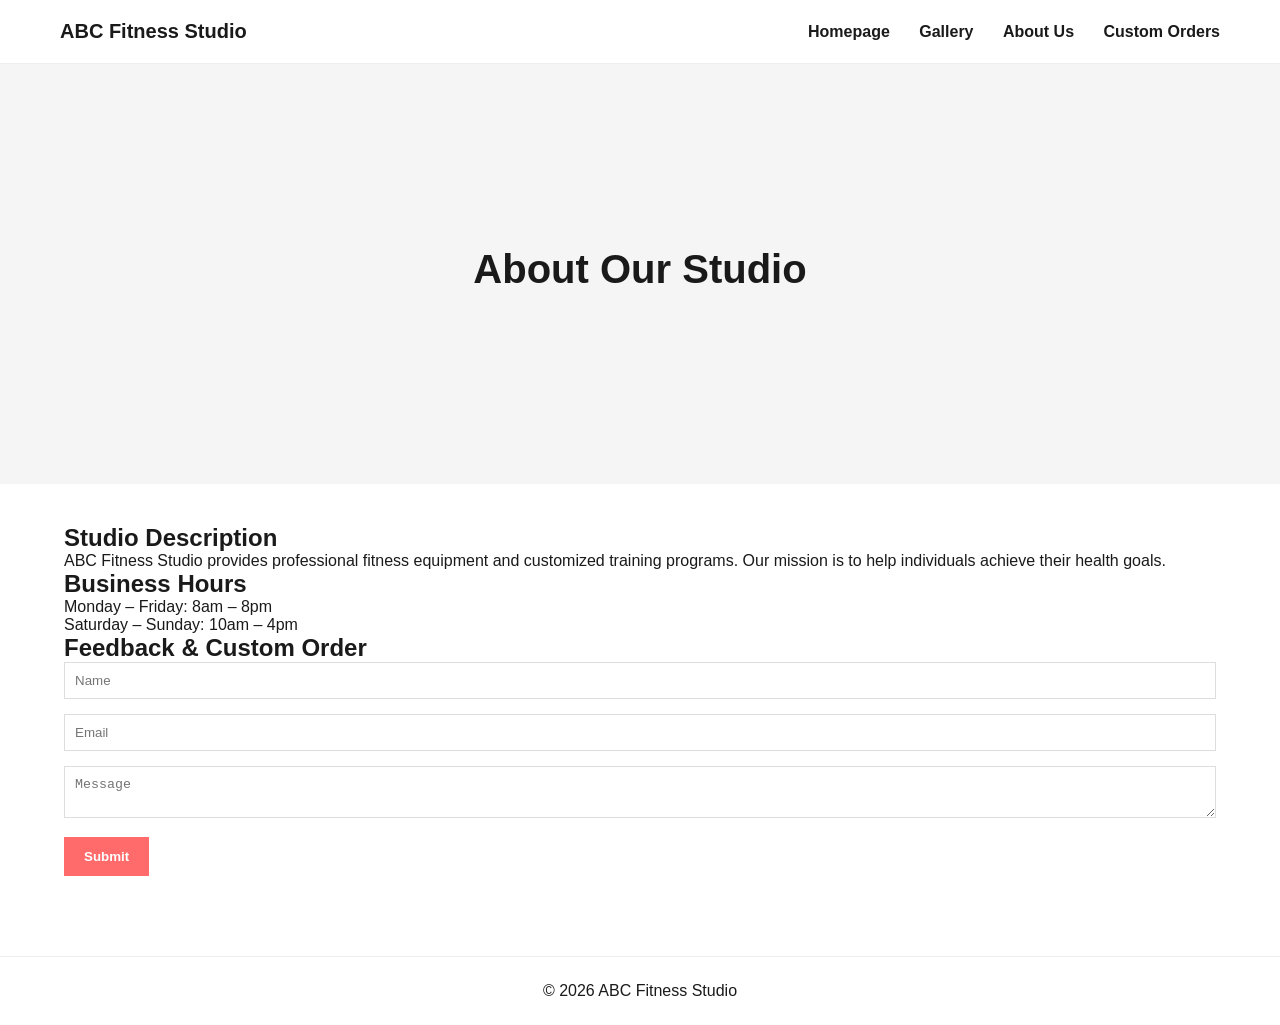
==== about.html @ b843b68e "created all pages" ====
<!doctype html>
<html>
  <head>
    <title>About Us</title>
    <link rel="stylesheet" href="style.css" />
    <script src="script.js"></script>
  </head>

  <body>
    <header>
      <div class="logo">ABC Fitness Studio</div>

      <nav>
        <a href="index.html">Homepage</a>
        <a href="gallery.html">Gallery</a>
        <a href="about.html">About Us</a>
        <a href="custom.html">Custom Orders</a>
      </nav>
    </header>

    <section class="hero">
      <h1>About Our Studio</h1>
    </section>

    <section class="container">
      <h2>Studio Description</h2>

      <p>
        ABC Fitness Studio provides professional fitness equipment and
        customized training programs. Our mission is to help individuals achieve
        their health goals.
      </p>

      <h2>Business Hours</h2>

      <p>Monday – Friday: 8am – 8pm</p>
      <p>Saturday – Sunday: 10am – 4pm</p>

      <h2>Feedback & Custom Order</h2>

      <form>
        <input id="name" type="text" placeholder="Name" />

        <input id="emailContact" type="email" placeholder="Email" />

        <textarea id="message" placeholder="Message"></textarea>

        <button type="button" class="btn" onclick="saveContact()">
          Submit
        </button>
      </form>
    </section>

    <footer>
      <p>© 2026 ABC Fitness Studio</p>
    </footer>
  </body>
</html>
---- style.css ----
* {
  margin: 0;
  padding: 0;
  box-sizing: border-box;
}

body {
  font-family: Arial, Calibri, sans-serif;
  background: #ffffff;
  color: #1a1a1a;
}

/* HEADER */

header {
  display: flex;
  justify-content: space-between;
  align-items: center;
  padding: 20px 60px;
  border-bottom: 1px solid #eee;
}

.logo {
  font-weight: bold;
  font-size: 20px;
}

nav a {
  margin-left: 25px;
  text-decoration: none;
  color: #1a1a1a;
  font-weight: bold;
}

nav a:hover {
  color: #ff6b6b;
}

/* HERO */

.hero {
  height: 420px;
  display: flex;
  align-items: center;
  justify-content: center;
  text-align: center;
  background: #f5f5f5;
}

.hero h1 {
  font-size: 40px;
  margin-bottom: 10px;
}

.hero p {
  margin-bottom: 20px;
}

/* BUTTON */

.btn {
  background: #ff6b6b;
  color: white;
  border: none;
  padding: 12px 20px;
  cursor: pointer;
  font-weight: bold;
}

/* CONTAINER */

.container {
  width: 90%;
  margin: auto;
  padding: 40px 0;
}

/* GRID */

.grid {
  display: grid;
  grid-template-columns: repeat(3, 1fr);
  gap: 25px;
}

/* CARD */

.card {
  border: 1px solid #eee;
  padding: 15px;
  text-align: center;
}

.card img {
  width: 100%;
}

/* PROMO */

.promo {
  border: 1px solid #eee;
  padding: 30px;
  margin: 40px 0;
  text-align: center;
}

/* NEWSLETTER */

.newsletter {
  background: #1a1a1a;
  color: white;
  text-align: center;
  padding: 40px;
}

.newsletter input {
  padding: 10px;
  width: 250px;
}

.newsletter button {
  background: #ff6b6b;
  color: white;
  border: none;
  padding: 10px 20px;
}

/* FORM */

form input,
textarea {
  width: 100%;
  padding: 10px;
  margin-bottom: 15px;
  border: 1px solid #ddd;
}

/* FOOTER */

footer {
  text-align: center;
  padding: 25px;
  border-top: 1px solid #eee;
  margin-top: 40px;
}

/* MOBILE */

@media (max-width: 768px) {
  .grid {
    grid-template-columns: 1fr;
  }

  header {
    flex-direction: column;
  }
}
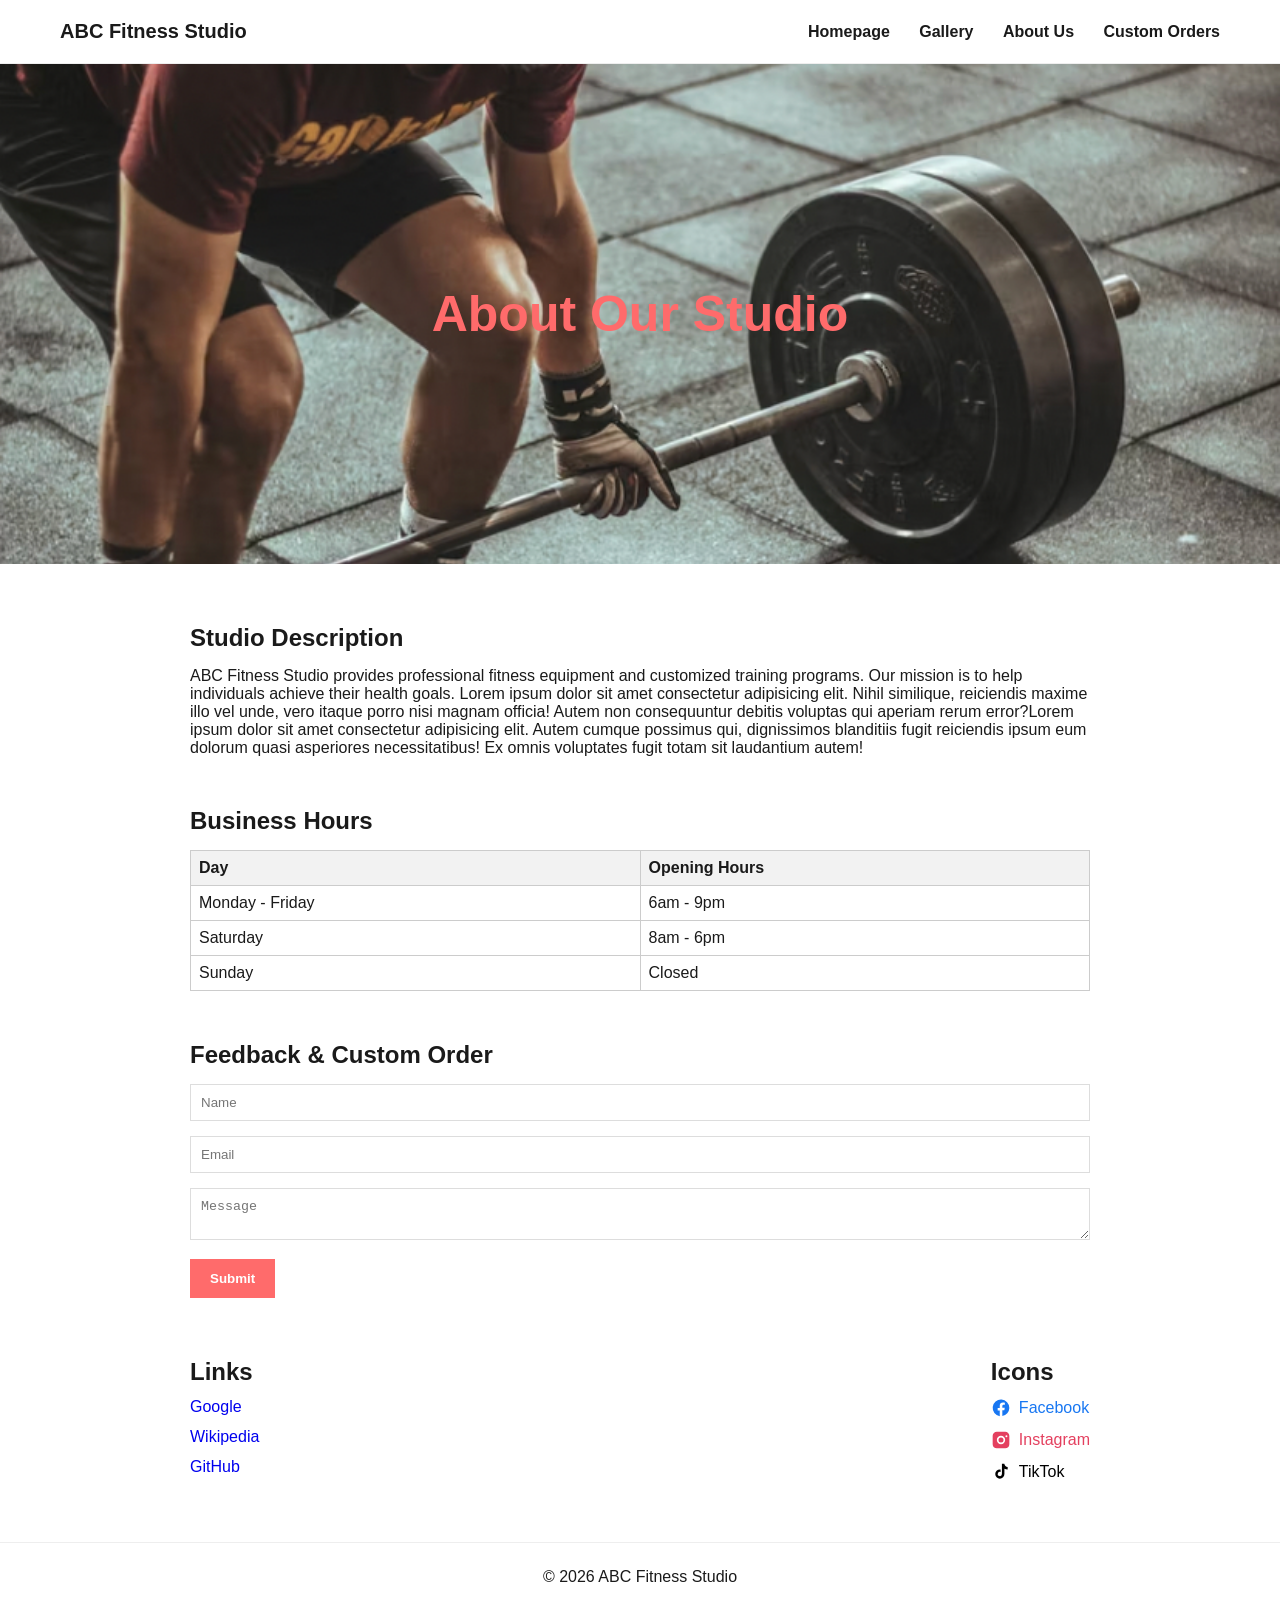
==== commit d88a3465: "updated styles and added images" ====
--- a/about.html
+++ b/about.html
@@ -18,32 +18,56 @@
       </nav>
     </header>
 
-    <section class="hero">
-      <h1>About Our Studio</h1>
+    <section class="hero2">
+      <h1 style="color: #ff6b6b; font-size: 50px">About Our Studio</h1>
     </section>
 
-    <section class="container">
-      <h2>Studio Description</h2>
+    <section class="container2">
+      <h2 class="about">Studio Description</h2>
 
-      <p>
+      <p class="Description">
         ABC Fitness Studio provides professional fitness equipment and
         customized training programs. Our mission is to help individuals achieve
-        their health goals.
+        their health goals. Lorem ipsum dolor sit amet consectetur adipisicing
+        elit. Nihil similique, reiciendis maxime illo vel unde, vero itaque
+        porro nisi magnam officia! Autem non consequuntur debitis voluptas qui
+        aperiam rerum error?Lorem ipsum dolor sit amet consectetur adipisicing
+        elit. Autem cumque possimus qui, dignissimos blanditiis fugit reiciendis
+        ipsum eum dolorum quasi asperiores necessitatibus! Ex omnis voluptates
+        fugit totam sit laudantium autem!
       </p>
 
-      <h2>Business Hours</h2>
+      <h2 class="about">Business Hours</h2>
+      <table border="1">
+        <tr>
+          <th>Day</th>
+          <th>Opening Hours</th>
+        </tr>
+        <tr>
+          <td>Monday - Friday</td>
+          <td>6am - 9pm</td>
+        </tr>
+        <tr>
+          <td>Saturday</td>
+          <td>8am - 6pm</td>
+        </tr>
+        <tr>
+          <td>Sunday</td>
+          <td>Closed</td>
+        </tr>
+      </table>
 
-      <p>Monday – Friday: 8am – 8pm</p>
-      <p>Saturday – Sunday: 10am – 4pm</p>
+      <!-- <p>Monday – Friday: 8am – 8pm</p>
+      <p>Saturday – Sunday: 10am – 4pm</p> -->
 
-      <h2>Feedback & Custom Order</h2>
+      <h2 class="about">Feedback & Custom Order</h2>
 
       <form>
-        <input id="name" type="text" placeholder="Name" />
+        <input id="name" type="text" placeholder="Name" required />
 
-        <input id="emailContact" type="email" placeholder="Email" />
+        <input id="emailContact" type="email" placeholder="Email" required />
 
-        <textarea id="message" placeholder="Message"></textarea>
+        <textarea id="message" placeholder="Message" required></textarea>
 
         <button type="button" class="btn" onclick="saveContact()">
           Submit
@@ -51,6 +75,49 @@
       </form>
     </section>
 
+    <section class="container2">
+      <div class="parentdiv">
+        <div class="firstchild">
+          <h2>Links</h2>
+
+          <a href="https://www.google.com">Google</a>
+          <a href="https://www.wikipedia.org">Wikipedia</a>
+          <a href="https://github.com">GitHub</a>
+        </div>
+
+        <div class="secondchild">
+          <h2>Icons</h2>
+
+          <a href="https://facebook.com" class="icon-link facebook">
+            <svg viewBox="0 0 24 24">
+              <path
+                d="M22 12A10 10 0 1 0 10.5 21.8v-6.9H8v-2.9h2.5V9.4c0-2.5 1.5-3.9 3.8-3.9 1.1 0 2.3.2 2.3.2v2.5h-1.3c-1.3 0-1.7.8-1.7 1.6v2h2.9l-.5 2.9h-2.4v6.9A10 10 0 0 0 22 12"
+              />
+            </svg>
+            Facebook
+          </a>
+
+          <a href="https://instagram.com" class="icon-link instagram">
+            <svg viewBox="0 0 24 24">
+              <path
+                d="M7 2C4.2 2 2 4.2 2 7v10c0 2.8 2.2 5 5 5h10c2.8 0 5-2.2 5-5V7c0-2.8-2.2-5-5-5H7zm5 5a5 5 0 1 1 0 10 5 5 0 0 1 0-10zm6.5-.8a1.2 1.2 0 1 1 0 2.4 1.2 1.2 0 0 1 0-2.4zM12 9a3 3 0 1 0 0 6 3 3 0 0 0 0-6z"
+              />
+            </svg>
+            Instagram
+          </a>
+
+          <a href="https://tiktok.com" class="icon-link tiktok">
+            <svg viewBox="0 0 24 24">
+              <path
+                d="M16 2c.3 2.1 1.9 3.8 4 4v3c-1.4 0-2.7-.4-3.9-1v6.5a5.5 5.5 0 1 1-5.5-5.5c.3 0 .6 0 .9.1v3a2.5 2.5 0 1 0 1.6 2.4V2h2.9z"
+              />
+            </svg>
+            TikTok
+          </a>
+        </div>
+      </div>
+    </section>
+
     <footer>
       <p>© 2026 ABC Fitness Studio</p>
     </footer>
--- a/style.css
+++ b/style.css
@@ -94,14 +94,136 @@
 .card img {
   width: 100%;
 }
+.card-info {
+  display: flex;
+  justify-content: center;
+  align-items: center;
+  flex-direction: column;
+  gap: 10px;
+  padding: 100px;
+}
+
+.card-info svg {
+  width: 50px;
+  height: 50px;
+  margin-bottom: 10px;
+}
+
+.card-info h3 {
+  font-size: 20px;
+  font-weight: bold;
+  margin-bottom: 10px;
+}
+
+.card-info p {
+  font-size: 15px;
+  color: #9ca3af;
+}
 
 /* PROMO */
-
-.promo {
-  border: 1px solid #eee;
+.container {
+  margin: 60px auto;
   padding: 30px;
-  margin: 40px 0;
-  text-align: center;
+  text-align: center;
+}
+
+.promotion {
+  background-color: #f5f5f5;
+  border-radius: 10px;
+}
+
+.promotion h3 {
+  font-size: 28px;
+  margin-bottom: 15px;
+}
+
+.promotion p {
+  font-size: 16px;
+  line-height: 1.6;
+  margin-bottom: 25px;
+  color: #555;
+}
+
+.join-button {
+  border: 2px solid black;
+  background-color: white;
+  color: black;
+  padding: 12px 25px;
+  font-size: 16px;
+  cursor: pointer;
+  border-radius: 5px;
+  transition: 0.3s;
+}
+
+.join-button:hover {
+  background-color: black;
+  color: white;
+}
+
+/* LINKS AND ICONS */
+.container2 {
+  max-width: 900px;
+  margin: 60px auto;
+}
+
+.parentdiv {
+  display: flex;
+  justify-content: space-between;
+}
+
+.firstchild,
+.secondchild {
+  display: flex;
+  flex-direction: column;
+  gap: 12px;
+}
+
+a {
+  text-decoration: none;
+  font-size: 16px;
+}
+
+a:hover {
+  text-decoration: underline;
+}
+
+/* social icon layout */
+
+.icon-link {
+  display: flex;
+  align-items: center;
+  gap: 8px;
+}
+
+/* brand colors */
+
+.facebook {
+  color: #1877f2;
+}
+
+.facebook svg {
+  fill: #1877f2;
+}
+
+.instagram {
+  color: #e4405f;
+}
+
+.instagram svg {
+  fill: #e4405f;
+}
+
+.tiktok {
+  color: #000000;
+}
+
+.tiktok svg {
+  fill: #000000;
+}
+
+svg {
+  width: 20px;
+  height: 20px;
 }
 
 /* NEWSLETTER */
@@ -123,6 +245,42 @@
   color: white;
   border: none;
   padding: 10px 20px;
+}
+/* ABOUT */
+.hero2 {
+  height: 500px;
+  display: flex;
+  align-items: center;
+  justify-content: center;
+  text-align: center;
+  background: #f5f5f5;
+  background-image: url("../images/strength.png");
+  background-size: cover;
+}
+
+.about {
+  margin-bottom: 15px;
+  margin-top: 50px;
+}
+.Description {
+  margin-bottom: 40px;
+}
+
+/* TABLE */
+table {
+  border-collapse: collapse;
+  width: 100%;
+}
+
+th,
+td {
+  border: 1px solid #ccc;
+  padding: 8px;
+  text-align: left;
+}
+
+th {
+  background-color: #f2f2f2;
 }
 
 /* FORM */
